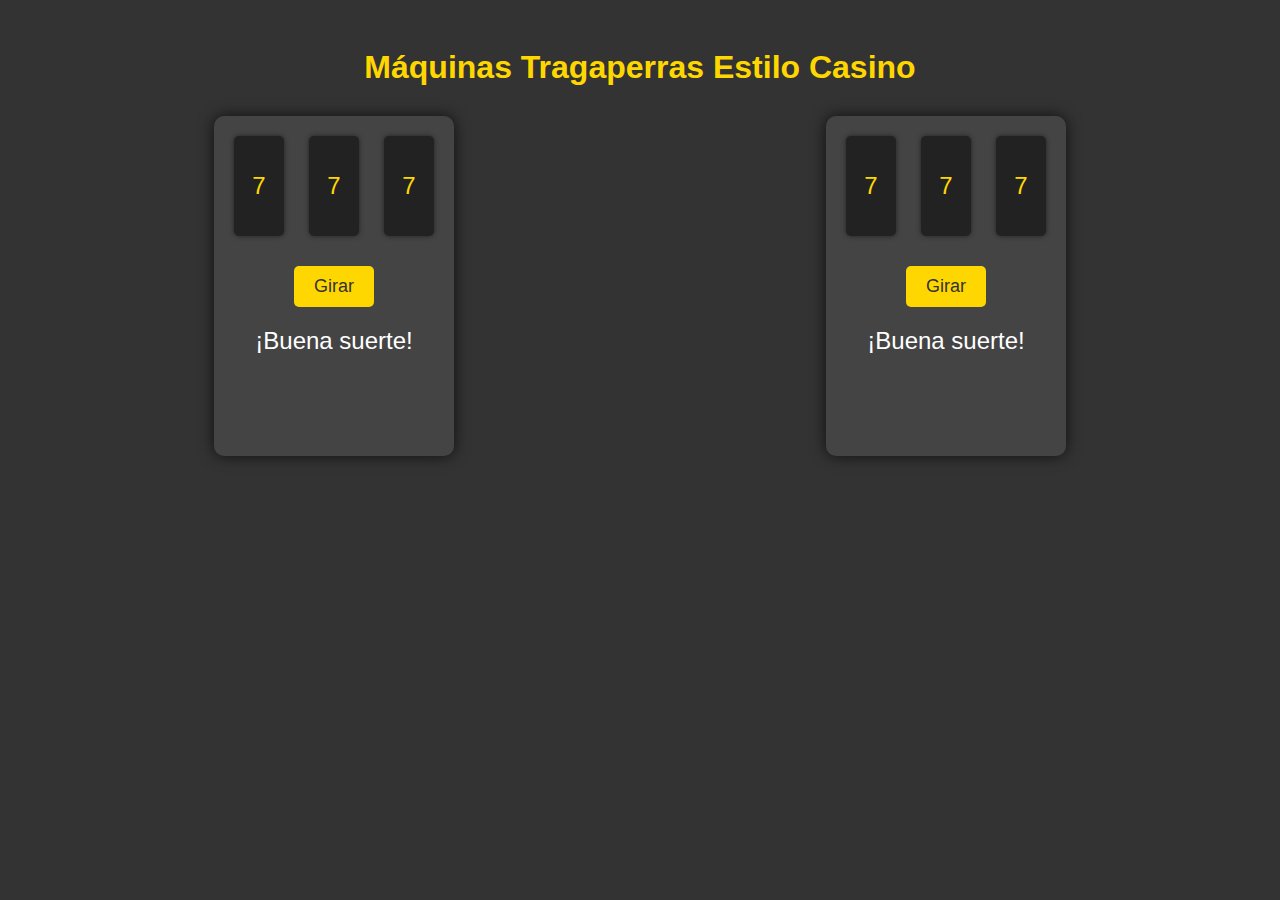
==== maquinitas.html @ 3a137048 "Primer push" ====
<!DOCTYPE html>
<html lang="es">
<head>
  <meta charset="UTF-8">
  <meta name="viewport" content="width=device-width, initial-scale=1.0">
  <title>Máquinas Tragaperras Estilo Casino Online</title>
  <link rel="stylesheet" href="style/maquinitastyle.css">
</head>
<body>

  <h1>Máquinas Tragaperras Estilo Casino</h1>

  <div class="slot-machine-container">
    <!-- Máquina 1 -->
    <div class="slot-machine" id="machine1">
      <div class="reels">
        <div class="reel" id="reel1-1">7</div>
        <div class="reel" id="reel1-2">7</div>
        <div class="reel" id="reel1-3">7</div>
      </div>
      <button class="button" onclick="spin('machine1')">Girar</button>
      <div class="result" id="result1">¡Buena suerte!</div>
    </div>

    <!-- Máquina 2 -->
    <div class="slot-machine" id="machine2">
      <div class="reels">
        <div class="reel" id="reel2-1">7</div>
        <div class="reel" id="reel2-2">7</div>
        <div class="reel" id="reel2-3">7</div>
      </div>
      <button class="button" onclick="spin('machine2')">Girar</button>
      <div class="result" id="result2">¡Buena suerte!</div>
    </div>
  </div>


  <script src="script/maquinita.js"></script>

</body>
</html>
---- style/maquinitastyle.css ----
body {
    font-family: Arial, sans-serif;
    background-color: #333;
    color: #fff;
    text-align: center;
    padding: 20px;
  }
  
  h1 {
    color: #FFD700;
  }
  
  .slot-machine-container {
    display: flex;
    justify-content: space-around;
    margin-top: 30px;
  }
  
  .slot-machine {
    width: 200px;
    height: 300px;
    background-color: #444;
    border-radius: 10px;
    padding: 20px;
    box-shadow: 0px 0px 15px rgba(0, 0, 0, 0.7);
  }
  
  .reels {
    display: flex;
    justify-content: space-between;
    margin-bottom: 20px;
  }
  
  .reel {
    width: 50px;
    height: 100px;
    background-color: #222;
    display: flex;
    justify-content: center;
    align-items: center;
    font-size: 24px;
    color: #FFD700;
    border-radius: 5px;
    box-shadow: 0 0 5px rgba(0, 0, 0, 0.5);
  }
  
  .button {
    padding: 10px 20px;
    background-color: #FFD700;
    color: #333;
    border: none;
    border-radius: 5px;
    cursor: pointer;
    font-size: 18px;
    margin-top: 10px;
    transition: background-color 0.3s ease;
  }
  
  .button:hover {
    background-color: #ffcc00;
  }
  
  .result {
    margin-top: 20px;
    font-size: 24px;
  }
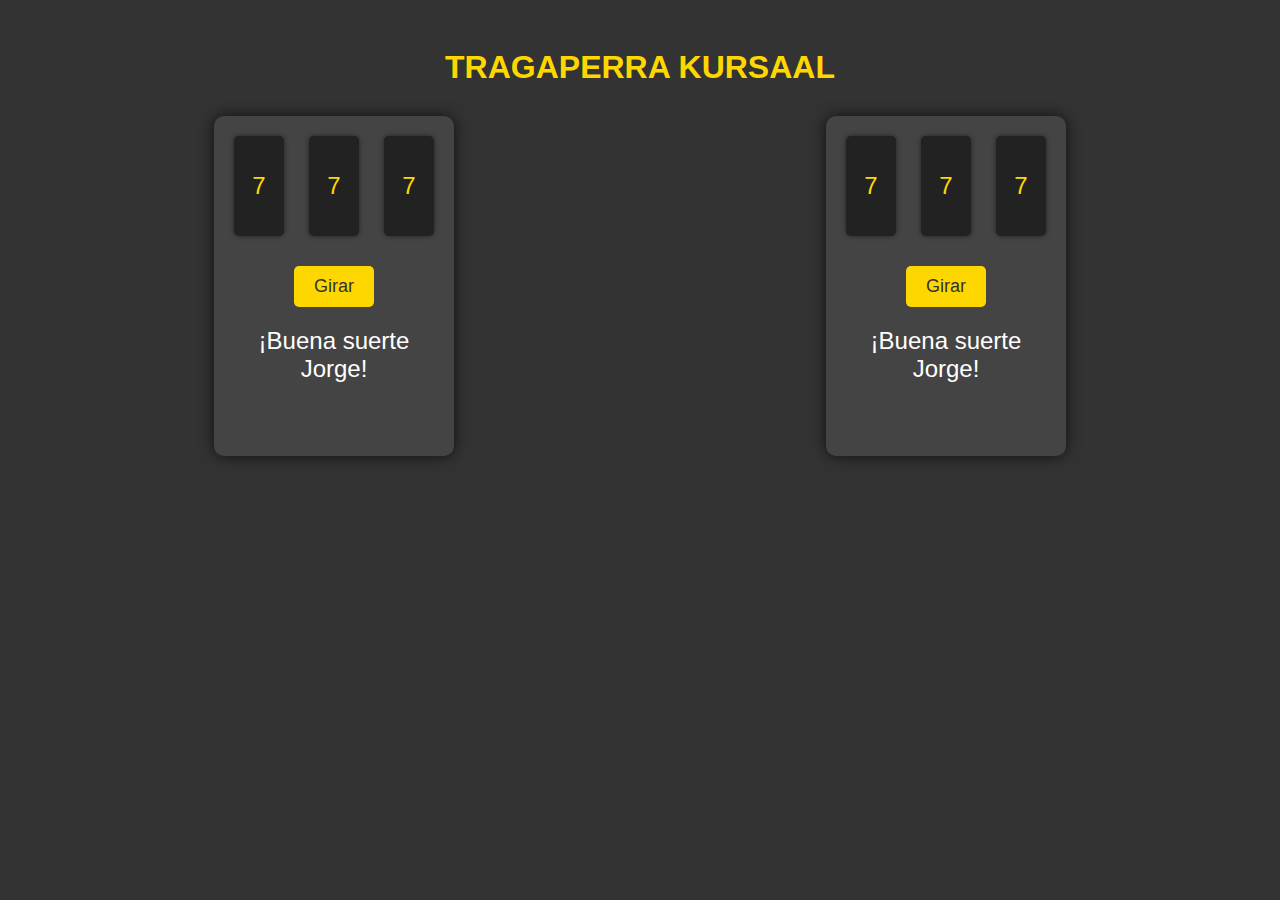
==== commit db840919: "cambio index jesus" ====
--- a/maquinitas.html
+++ b/maquinitas.html
@@ -3,12 +3,12 @@
 <head>
   <meta charset="UTF-8">
   <meta name="viewport" content="width=device-width, initial-scale=1.0">
-  <title>Máquinas Tragaperras Estilo Casino Online</title>
+  <title>Máquinas Tragaperras KURSAAL</title>
   <link rel="stylesheet" href="style/maquinitastyle.css">
 </head>
 <body>
 
-  <h1>Máquinas Tragaperras Estilo Casino</h1>
+  <h1>TRAGAPERRA KURSAAL</h1>
 
   <div class="slot-machine-container">
     <!-- Máquina 1 -->
@@ -19,7 +19,7 @@
         <div class="reel" id="reel1-3">7</div>
       </div>
       <button class="button" onclick="spin('machine1')">Girar</button>
-      <div class="result" id="result1">¡Buena suerte!</div>
+      <div class="result" id="result1">¡Buena suerte Jorge!</div>
     </div>
 
     <!-- Máquina 2 -->
@@ -30,12 +30,11 @@
         <div class="reel" id="reel2-3">7</div>
       </div>
       <button class="button" onclick="spin('machine2')">Girar</button>
-      <div class="result" id="result2">¡Buena suerte!</div>
+      <div class="result" id="result2">¡Buena suerte Jorge!</div>
     </div>
   </div>
 
-
-  <script src="script/maquinita.js"></script>
+<script src="script/maquinita.js"></script>
 
 </body>
 </html>
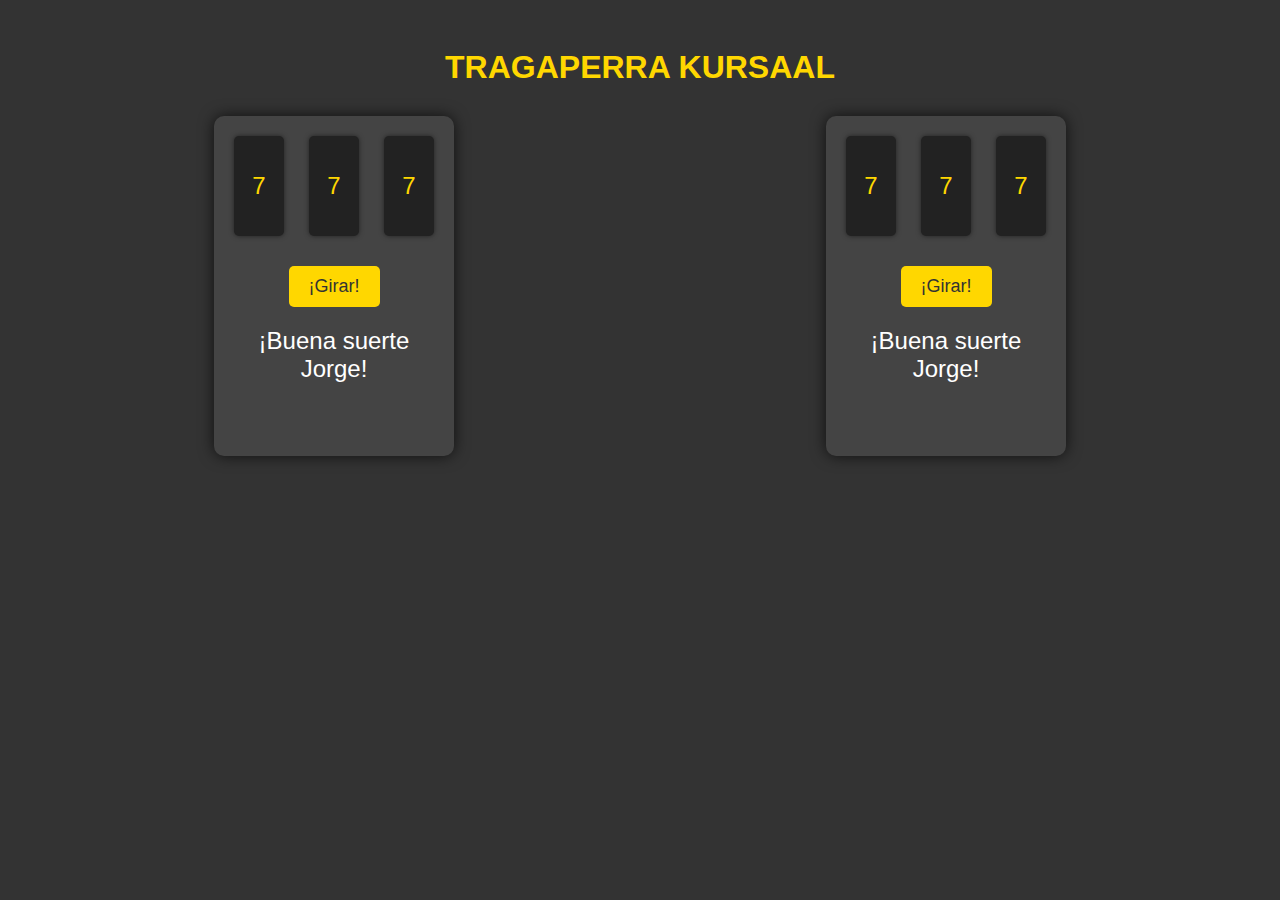
==== commit 5da8631e: "Pequeños cambios a index.html y modificación visual maquinitas.html" ====
--- a/maquinitas.html
+++ b/maquinitas.html
@@ -18,7 +18,7 @@
         <div class="reel" id="reel1-2">7</div>
         <div class="reel" id="reel1-3">7</div>
       </div>
-      <button class="button" onclick="spin('machine1')">Girar</button>
+      <button class="button" onclick="spin('machine1')">¡Girar!</button>
       <div class="result" id="result1">¡Buena suerte Jorge!</div>
     </div>
 
@@ -29,7 +29,7 @@
         <div class="reel" id="reel2-2">7</div>
         <div class="reel" id="reel2-3">7</div>
       </div>
-      <button class="button" onclick="spin('machine2')">Girar</button>
+      <button class="button" onclick="spin('machine2')">¡Girar!</button>
       <div class="result" id="result2">¡Buena suerte Jorge!</div>
     </div>
   </div>
